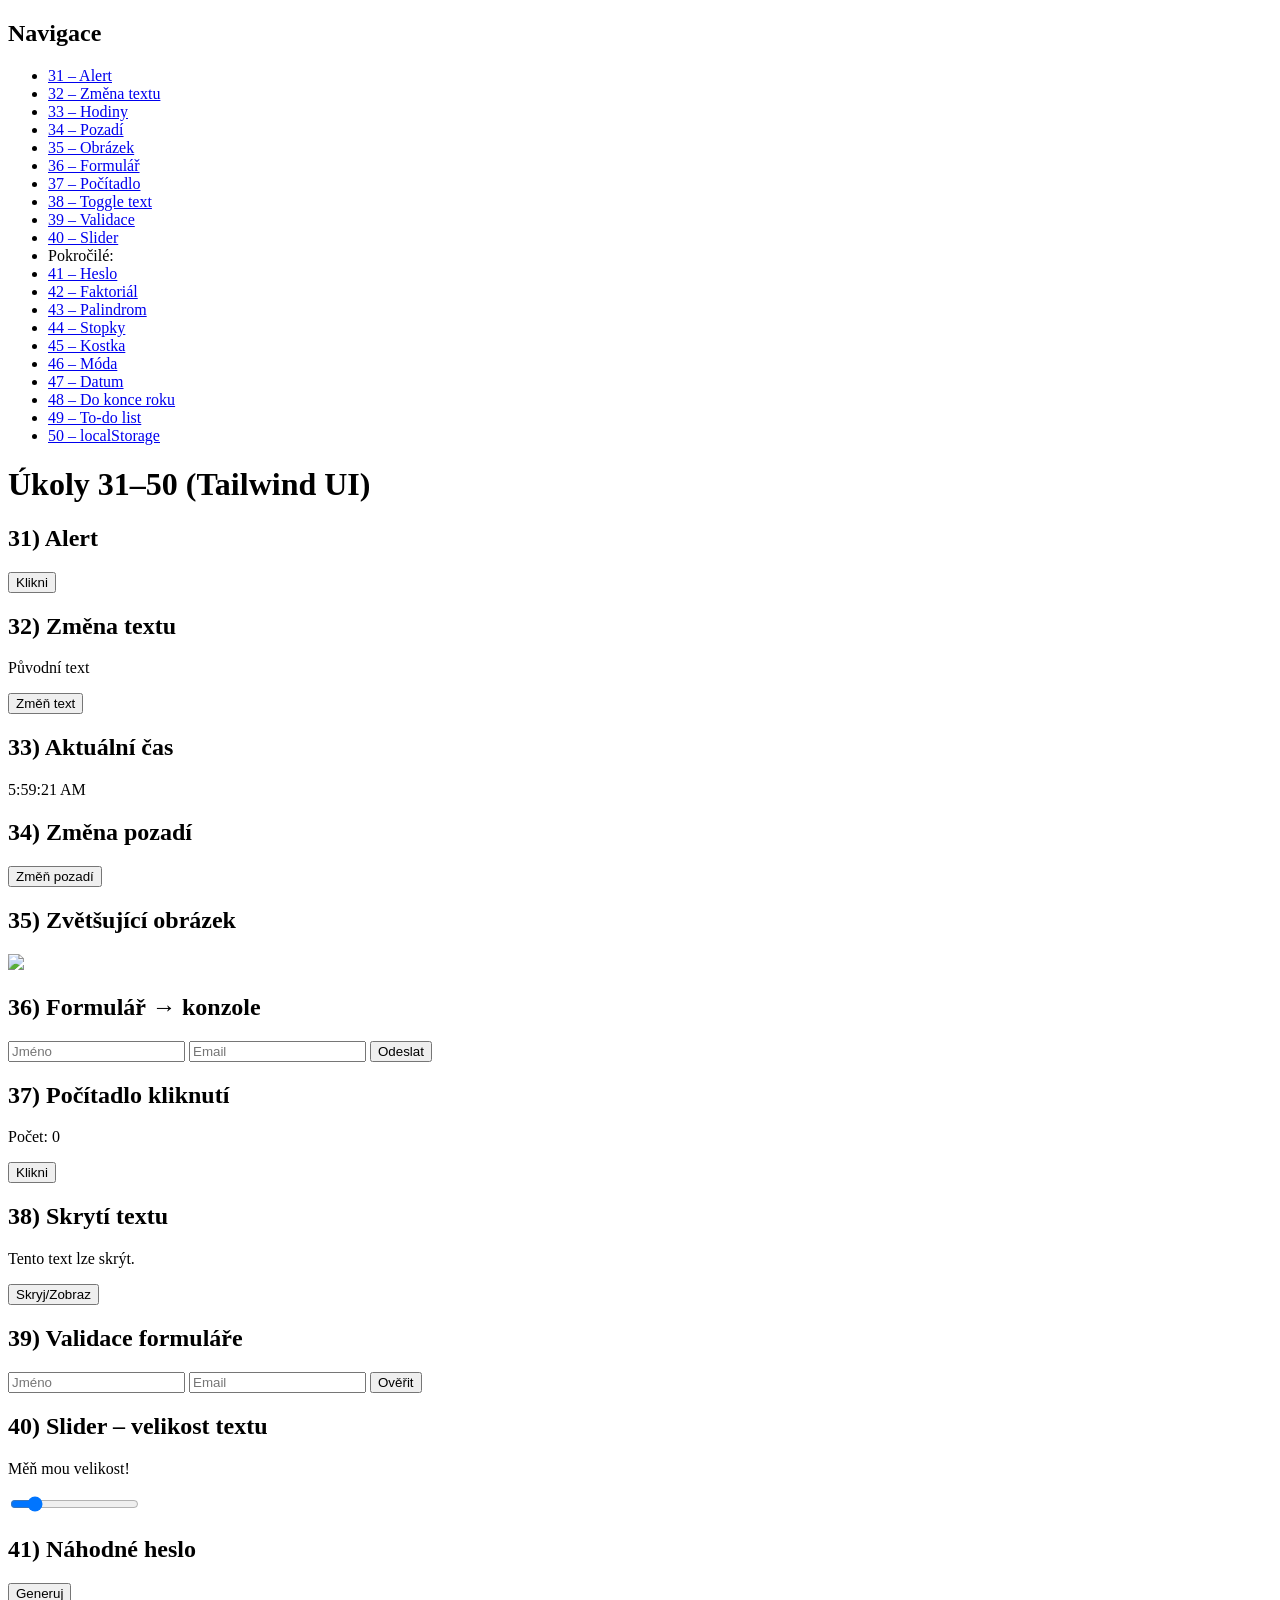
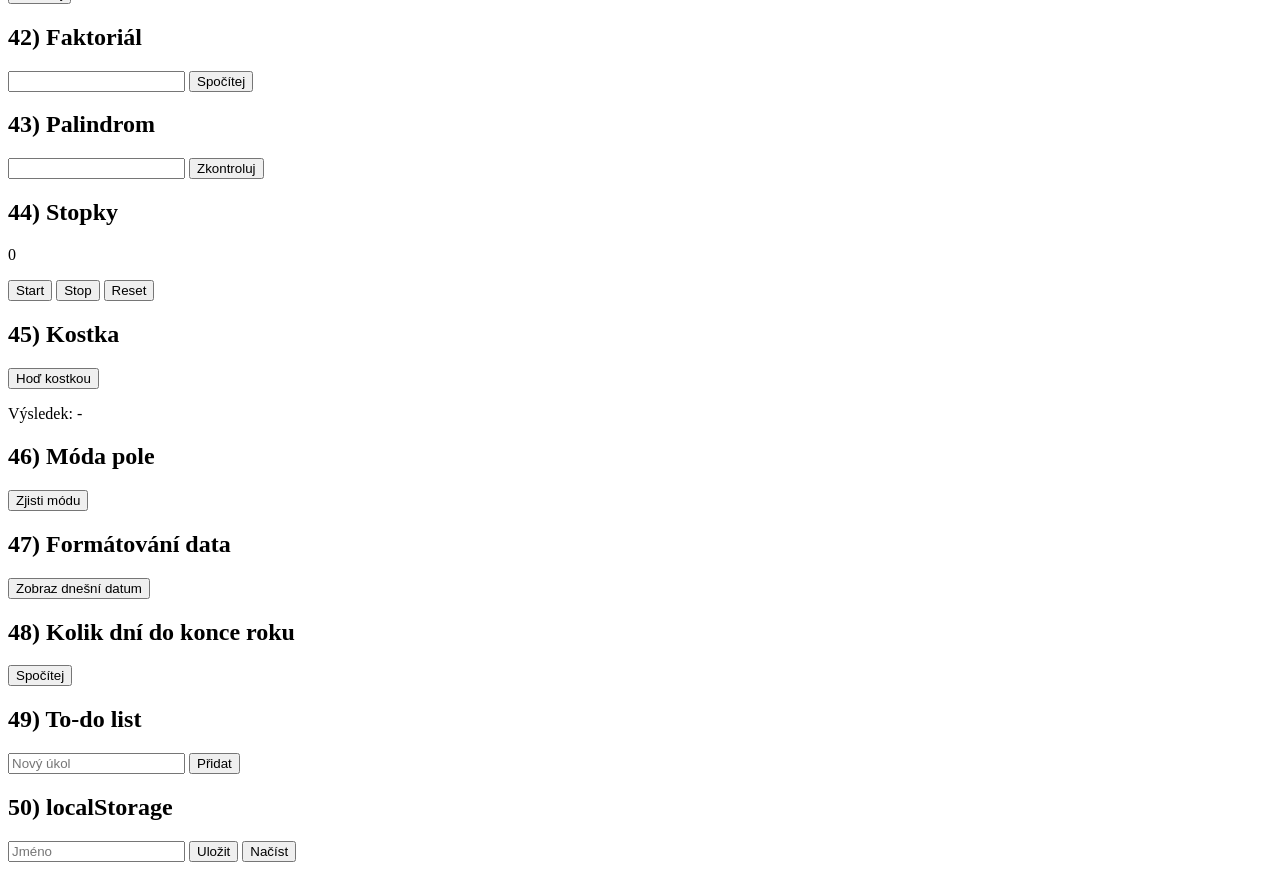
==== JS Learning/1. lekce/2. zadani/ulohy.html @ 17a3c38e "1.12. js práce v hodině" ====
<!DOCTYPE html>
<html lang="cs">
<head>
    <meta charset="UTF-8">
    <title>Úkoly 31–50 – JavaScript + Tailwind</title>

    <!-- Tailwind CDN -->
    <script src="https://cdn.tailwindcss.com"></script>
    <script src="script.js" defer></script>
    <style>
        html {
            scroll-behavior: smooth;
        }
    </style>
</head>

<body class="bg-gray-100 text-gray-800">

<!-- Layout: Sidebar + Content -->
<div class="flex">

    <!-- Sidebar navigace -->
    <nav class="w-64 bg-white shadow h-screen sticky top-0 p-6 overflow-auto">

        <h2 class="text-xl font-semibold mb-4">Navigace</h2>

        <ul class="space-y-2 text-blue-700">
            <li><a href="#ukol31" id="AlertButton" class="hover:underline">31 – Alert</a></li>
            <li><a href="#ukol32" class="hover:underline">32 – Změna textu</a></li>
            <li><a href="#ukol33" class="hover:underline">33 – Hodiny</a></li>
            <li><a href="#ukol34" class="hover:underline">34 – Pozadí</a></li>
            <li><a href="#ukol35" class="hover:underline">35 – Obrázek</a></li>
            <li><a href="#ukol36" class="hover:underline">36 – Formulář</a></li>
            <li><a href="#ukol37" class="hover:underline">37 – Počítadlo</a></li>
            <li><a href="#ukol38" class="hover:underline">38 – Toggle text</a></li>
            <li><a href="#ukol39" class="hover:underline">39 – Validace</a></li>
            <li><a href="#ukol40" class="hover:underline">40 – Slider</a></li>

            <li class="mt-4 font-semibold text-gray-600">Pokročilé:</li>
            <li><a href="#ukol41" class="hover:underline">41 – Heslo</a></li>
            <li><a href="#ukol42" class="hover:underline">42 – Faktoriál</a></li>
            <li><a href="#ukol43" class="hover:underline">43 – Palindrom</a></li>
            <li><a href="#ukol44" class="hover:underline">44 – Stopky</a></li>
            <li><a href="#ukol45" class="hover:underline">45 – Kostka</a></li>
            <li><a href="#ukol46" class="hover:underline">46 – Móda</a></li>
            <li><a href="#ukol47" class="hover:underline">47 – Datum</a></li>
            <li><a href="#ukol48" class="hover:underline">48 – Do konce roku</a></li>
            <li><a href="#ukol49" class="hover:underline">49 – To-do list</a></li>
            <li><a href="#ukol50" class="hover:underline">50 – localStorage</a></li>
        </ul>

    </nav>

    <!-- Content -->
    <main class="flex-1 p-10 space-y-10">

        <h1 class="text-4xl font-bold mb-10">Úkoly 31–50 (Tailwind UI)</h1>

        <!-- ===== 31 ===== -->
        <section id="ukol31" class="p-6 bg-white rounded shadow">
            <h2 class="text-2xl font-semibold mb-3">31) Alert</h2>
            <button id="btn31"
                class="bg-blue-600 text-white px-4 py-2 rounded hover:bg-blue-700">Klikni</button>
        </section>

        <!-- ===== 32 ===== -->
        <section id="ukol32" class="p-6 bg-white rounded shadow">
            <h2 class="text-2xl font-semibold mb-3">32) Změna textu</h2>
            <p id="text32" class="mb-2">Původní text</p>
            <button id="btn32"
                class="bg-blue-600 text-white px-4 py-2 rounded hover:bg-blue-700">Změň text</button>
        </section>

        <!-- ===== 33 ===== -->
        <section id="ukol33" class="p-6 bg-white rounded shadow">
            <h2 class="text-2xl font-semibold mb-3">33) Aktuální čas</h2>
            <div id="clock33" class="text-xl font-mono"></div>
        </section>

        <!-- ===== 34 ===== -->
        <section id="ukol34" class="p-6 bg-white rounded shadow">
            <h2 class="text-2xl font-semibold mb-3">34) Změna pozadí</h2>
            <button id="btn34"
                class="bg-blue-600 text-white px-4 py-2 rounded hover:bg-blue-700">
                Změň pozadí
            </button>
        </section>

        <!-- ===== 35 ===== -->
        <section id="ukol35" class="p-6 bg-white rounded shadow">
            <h2 class="text-2xl font-semibold mb-3">35) Zvětšující obrázek</h2>
            <img id="img35" src="https://external-content.duckduckgo.com/iu/?u=https%3A%2F%2Fi.redd.it%2Fwk8thm15pan91.jpg&f=1&nofb=1&ipt=6e5dfbac16432dc6fed95c5d20e70e4d5395c0629cb8cc935cfc821fb493e9fb" width="30%"
                 class="rounded shadow cursor-pointer mx-auto">
        </section>

        <!-- ===== 36 ===== -->
        <section id="ukol36" class="p-6 bg-white rounded shadow">
            <h2 class="text-2xl font-semibold mb-3">36) Formulář → konzole</h2>
            <form id="form36" class="space-y-3">
                <input id="name36" type="text" placeholder="Jméno" class="border p-2 w-full rounded">
                <input id="email36" type="email" placeholder="Email" class="border p-2 w-full rounded">
                <button class="bg-blue-600 text-white px-4 py-2 rounded hover:bg-blue-700">Odeslat</button>
            </form>
        </section>

        <!-- ===== 37 ===== -->
        <section id="ukol37" class="p-6 bg-white rounded shadow">
            <h2 class="text-2xl font-semibold mb-3">37) Počítadlo kliknutí</h2>
            <p>Počet: <span id="counter37" class="font-bold">0</span></p>
            <button id="btn37"
                class="mt-3 bg-blue-600 text-white px-4 py-2 rounded hover:bg-blue-700">Klikni</button>
        </section>

        <!-- ===== 38 ===== -->
        <section id="ukol38" class="p-6 bg-white rounded shadow">
            <h2 class="text-2xl font-semibold mb-3">38) Skrytí textu</h2>
            <p id="text38" class="mb-2">Tento text lze skrýt.</p>
            <button id="btn38"
                class="bg-blue-600 text-white px-4 py-2 rounded hover:bg-blue-700">Skryj/Zobraz</button>
        </section>

        <!-- ===== 39 ===== -->
        <section id="ukol39" class="p-6 bg-white rounded shadow">
            <h2 class="text-2xl font-semibold mb-3">39) Validace formuláře</h2>
            <form id="form39" class="space-y-3">
                <input id="name39" type="text" placeholder="Jméno" class="border p-2 w-full rounded">
                <input id="email39" type="email" placeholder="Email" class="border p-2 w-full rounded">
                <button class="bg-blue-600 text-white px-4 py-2 rounded hover:bg-blue-700">Ověřit</button>
            </form>
        </section>

        <!-- ===== 40 ===== -->
        <section id="ukol40" class="p-6 bg-white rounded shadow">
            <h2 class="text-2xl font-semibold mb-3">40) Slider – velikost textu</h2>
            <p id="text40" class="mb-3">Měň mou velikost!</p>
            <input id="slider40" type="range" min="10" max="50" value="16" class="w-full">
        </section>

        <!-- ===== 41 ===== -->
        <section id="ukol41" class="p-6 bg-white rounded shadow">
            <h2 class="text-2xl font-semibold mb-3">41) Náhodné heslo</h2>
            <button onclick="document.getElementById('pass41').textContent = generatePassword(12)"
                class="bg-blue-600 text-white px-4 py-2 rounded hover:bg-blue-700">Generuj</button>
            <p id="pass41" class="mt-2 font-mono"></p>
        </section>

        <!-- ===== 42 ===== -->
        <section id="ukol42" class="p-6 bg-white rounded shadow">
            <h2 class="text-2xl font-semibold mb-3">42) Faktoriál</h2>
            <div class="flex gap-3">
                <input id="fact42" type="number" class="border p-2 rounded">
                <button onclick="document.getElementById('out42').textContent = factorial(Number(fact42.value))"
                    class="bg-blue-600 text-white px-4 py-2 rounded hover:bg-blue-700">Spočítej</button>
            </div>
            <p id="out42" class="mt-2"></p>
        </section>

        <!-- ===== 43 ===== -->
        <section id="ukol43" class="p-6 bg-white rounded shadow">
            <h2 class="text-2xl font-semibold mb-3">43) Palindrom</h2>
            <div class="flex gap-3">
                <input id="pal43" type="text" class="border p-2 rounded">
                <button onclick="document.getElementById('out43').textContent = isPalindrome(pal43.value)"
                    class="bg-blue-600 text-white px-4 py-2 rounded hover:bg-blue-700">Zkontroluj</button>
            </div>
            <p id="out43" class="mt-2"></p>
        </section>

        <!-- ===== 44 ===== -->
        <section id="ukol44" class="p-6 bg-white rounded shadow">
            <h2 class="text-2xl font-semibold mb-3">44) Stopky</h2>
            <p id="stopky44" class="text-2xl font-mono mb-3">0</p>
            <button onclick="startTimer()" class="bg-green-600 text-white px-4 py-2 rounded hover:bg-green-700">Start</button>
            <button onclick="stopTimer()" class="bg-yellow-500 text-white px-4 py-2 rounded hover:bg-yellow-600">Stop</button>
            <button onclick="resetTimer()" class="bg-red-600 text-white px-4 py-2 rounded hover:bg-red-700">Reset</button>
        </section>

        <!-- ===== 45 ===== -->
        <section id="ukol45" class="p-6 bg-white rounded shadow">
            <h2 class="text-2xl font-semibold mb-3">45) Kostka</h2>
            <button id="btn45" class="bg-blue-600 text-white px-4 py-2 rounded hover:bg-blue-700">
                Hoď kostkou
            </button>
            <p class="mt-2">Výsledek: <span id="dice45" class="font-bold">-</span></p>
        </section>

        <!-- ===== 46 ===== -->
        <section id="ukol46" class="p-6 bg-white rounded shadow">
            <h2 class="text-2xl font-semibold mb-3">46) Móda pole</h2>
            <button onclick="document.getElementById('out46').textContent = mode([1,2,3,3,3,4,5])"
                class="bg-blue-600 text-white px-4 py-2 rounded hover:bg-blue-700">Zjisti módu</button>
            <p id="out46" class="mt-2"></p>
        </section>

        <!-- ===== 47 ===== -->
        <section id="ukol47" class="p-6 bg-white rounded shadow">
            <h2 class="text-2xl font-semibold mb-3">47) Formátování data</h2>
            <button onclick="document.getElementById('out47').textContent = formatDateCZ(new Date())"
                class="bg-blue-600 text-white px-4 py-2 rounded hover:bg-blue-700">Zobraz dnešní datum</button>
            <p id="out47" class="mt-2"></p>
        </section>

        <!-- ===== 48 ===== -->
        <section id="ukol48" class="p-6 bg-white rounded shadow">
            <h2 class="text-2xl font-semibold mb-3">48) Kolik dní do konce roku</h2>
            <button onclick="document.getElementById('out48').textContent = daysToEndOfYear()"
                class="bg-blue-600 text-white px-4 py-2 rounded hover:bg-blue-700">Spočítej</button>
            <p id="out48" class="mt-2"></p>
        </section>

        <!-- ===== 49 ===== -->
        <section id="ukol49" class="p-6 bg-white rounded shadow">
            <h2 class="text-2xl font-semibold mb-3">49) To-do list</h2>
            <div class="flex gap-3 mb-3">
                <input id="todoInput" type="text" placeholder="Nový úkol" class="border p-2 rounded flex-1">
                <button onclick="addTodo()" class="bg-blue-600 text-white px-4 py-2 rounded hover:bg-blue-700">Přidat</button>
            </div>
            <ul id="todoList" class="list-disc ml-5"></ul>
        </section>

        <!-- ===== 50 ===== -->
        <section id="ukol50" class="p-6 bg-white rounded shadow mb-20">
            <h2 class="text-2xl font-semibold mb-3">50) localStorage</h2>
            <div class="flex gap-3 mb-3">
                <input id="name50" type="text" placeholder="Jméno" class="border p-2 rounded flex-1">
                <button onclick="saveName()" class="bg-green-600 text-white px-4 py-2 rounded hover:bg-green-700">Uložit</button>
                <button onclick="loadName()" class="bg-blue-600 text-white px-4 py-2 rounded hover:bg-blue-700">Načíst</button>
            </div>
            <p id="output50"></p>
        </section>

    </main>
</div>

<script src="script.js"></script>
</body>
</html>
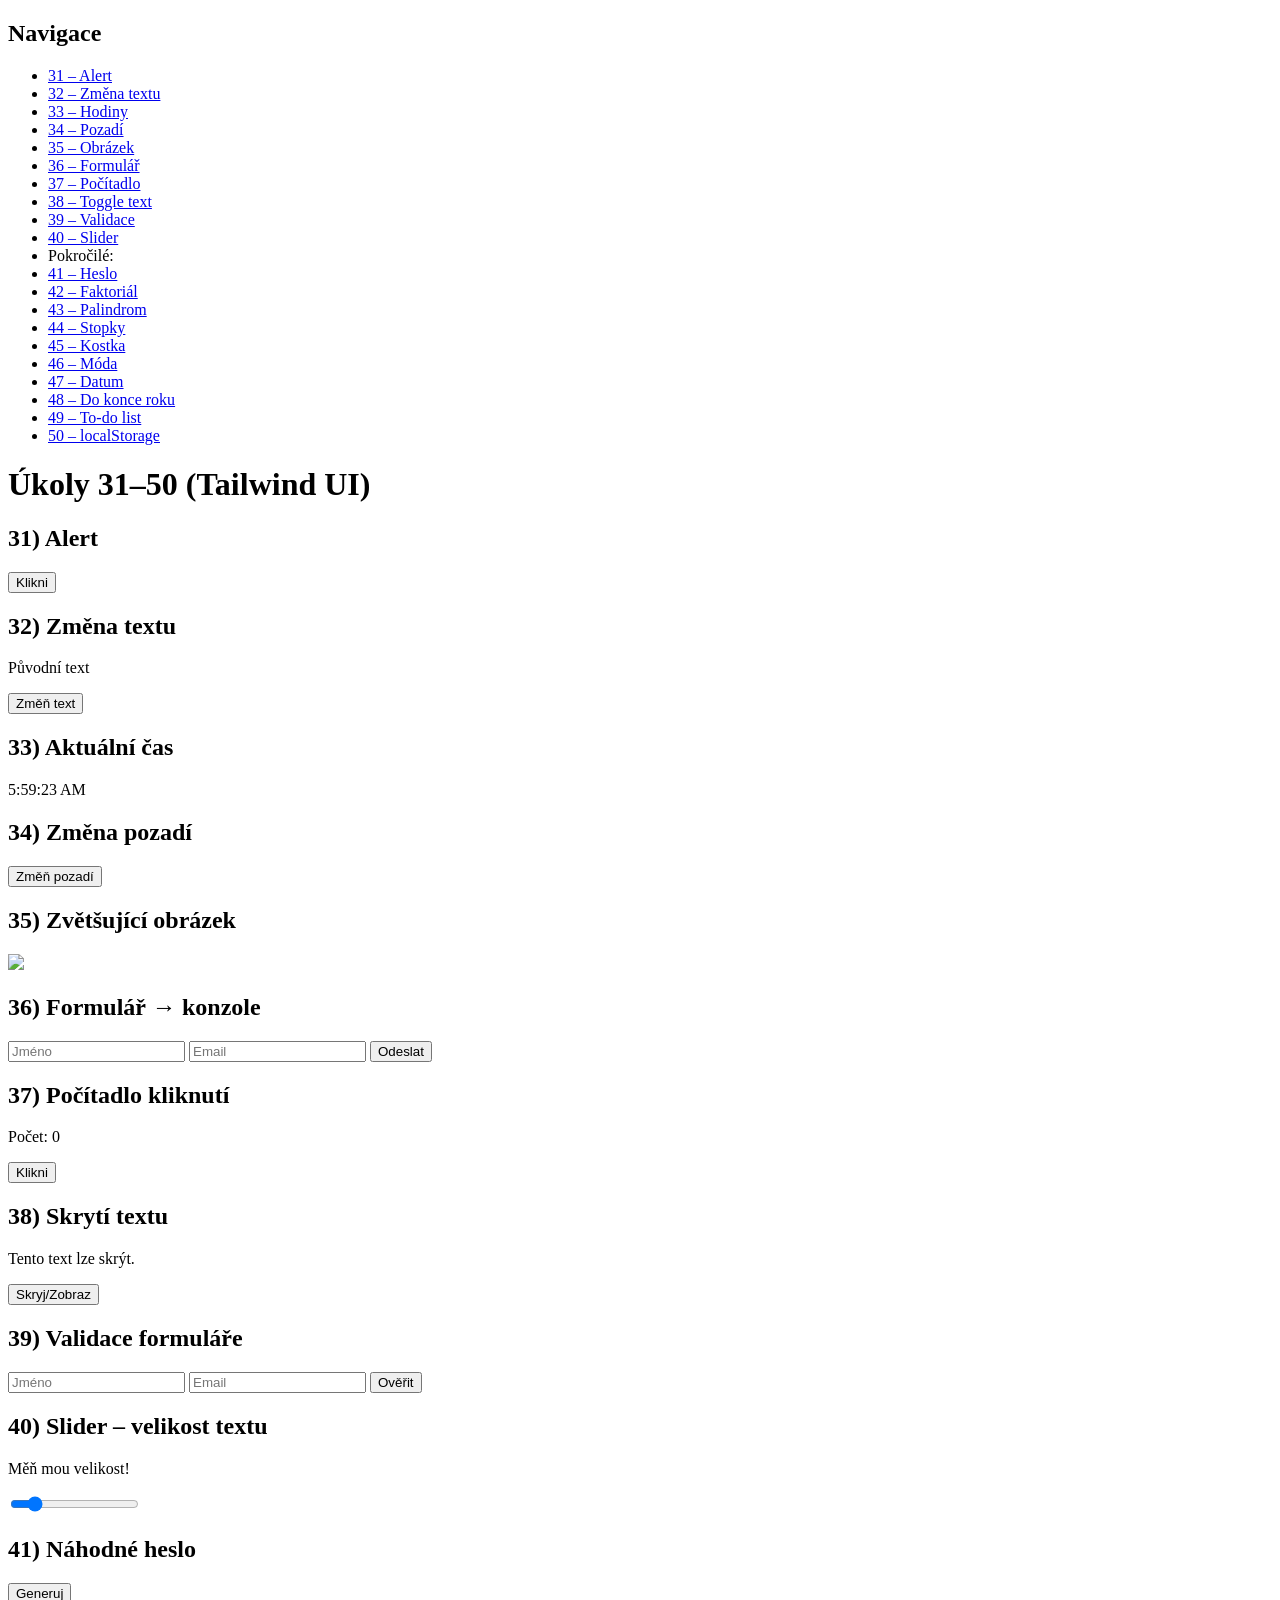
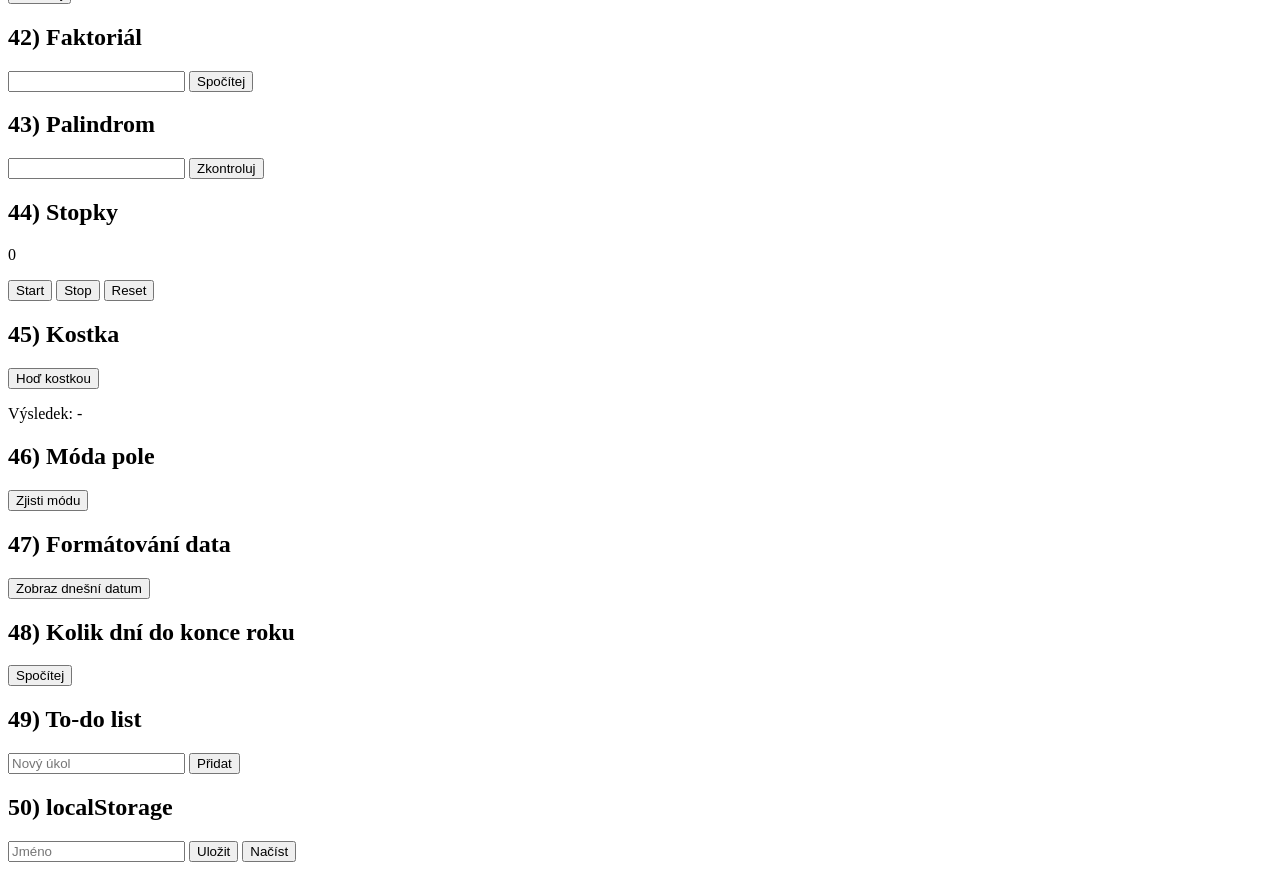
==== commit 0d3e729c: "dalsi ulohy a upravy" ====
--- a/JS Learning/1. lekce/2. zadani/ulohy.html
+++ b/JS Learning/1. lekce/2. zadani/ulohy.html
@@ -213,7 +213,7 @@
             <h2 class="text-2xl font-semibold mb-3">49) To-do list</h2>
             <div class="flex gap-3 mb-3">
                 <input id="todoInput" type="text" placeholder="Nový úkol" class="border p-2 rounded flex-1">
-                <button onclick="addTodo()" class="bg-blue-600 text-white px-4 py-2 rounded hover:bg-blue-700">Přidat</button>
+                <button onclick="todo()" class="bg-blue-600 text-white px-4 py-2 rounded hover:bg-blue-700">Přidat</button>
             </div>
             <ul id="todoList" class="list-disc ml-5"></ul>
         </section>
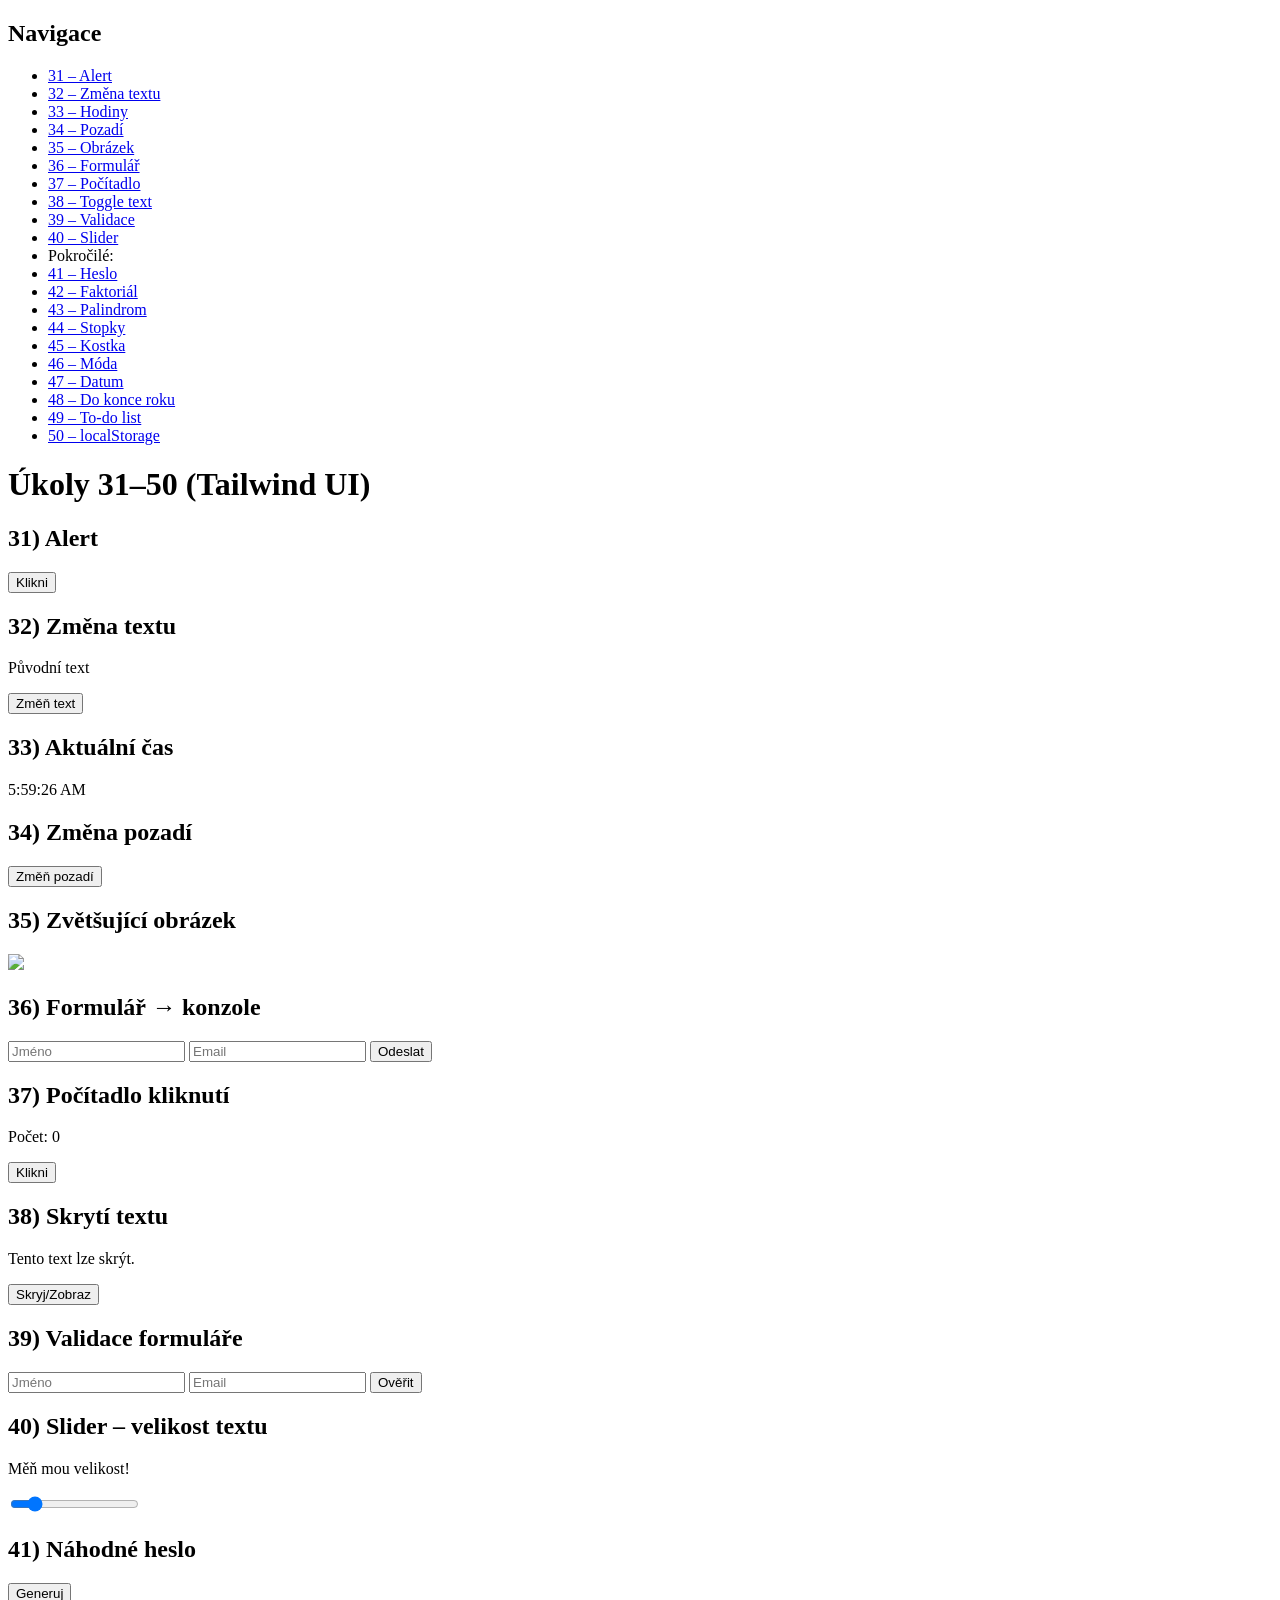
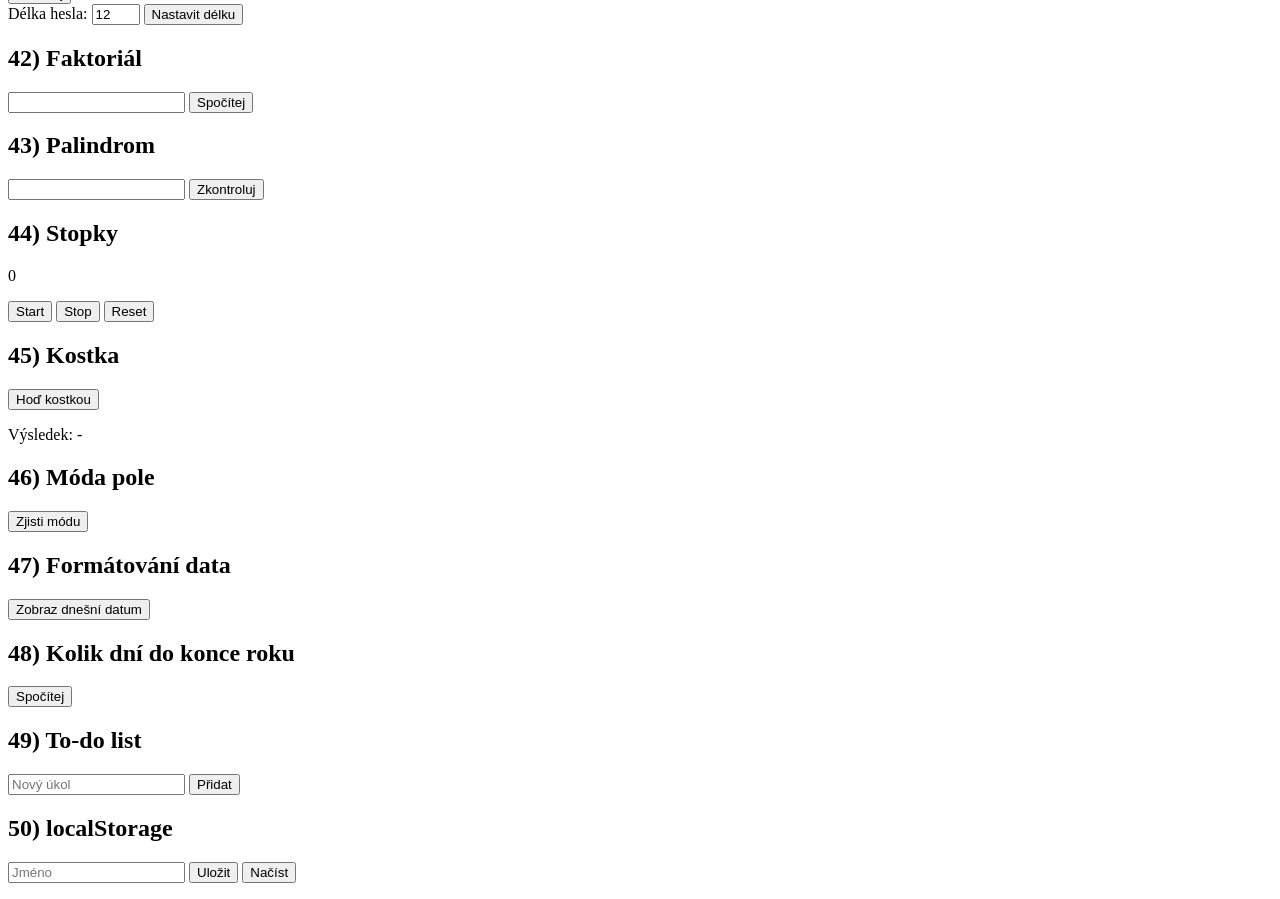
==== commit 6ec68655: "nevimcosedeje" ====
--- a/JS Learning/1. lekce/2. zadani/ulohy.html
+++ b/JS Learning/1. lekce/2. zadani/ulohy.html
@@ -139,9 +139,15 @@
         <!-- ===== 41 ===== -->
         <section id="ukol41" class="p-6 bg-white rounded shadow">
             <h2 class="text-2xl font-semibold mb-3">41) Náhodné heslo</h2>
-            <button onclick="document.getElementById('pass41').textContent = generatePassword(12)"
+            <button id="btn41"
                 class="bg-blue-600 text-white px-4 py-2 rounded hover:bg-blue-700">Generuj</button>
+                <form id="delka_hesla" >
+                <label for="length41" class="mr-2">Délka hesla:</label>
+                <input id="length41" type="number" min="4" max="32" value="12" class="border p-1 rounded w-16">
+                <button type="submit" class="bg-green-600 text-white px-4 py-2 rounded hover:bg-green-700 ml-2">Nastavit délku</button>
+                </form>
             <p id="pass41" class="mt-2 font-mono"></p>
+
         </section>
 
         <!-- ===== 42 ===== -->
